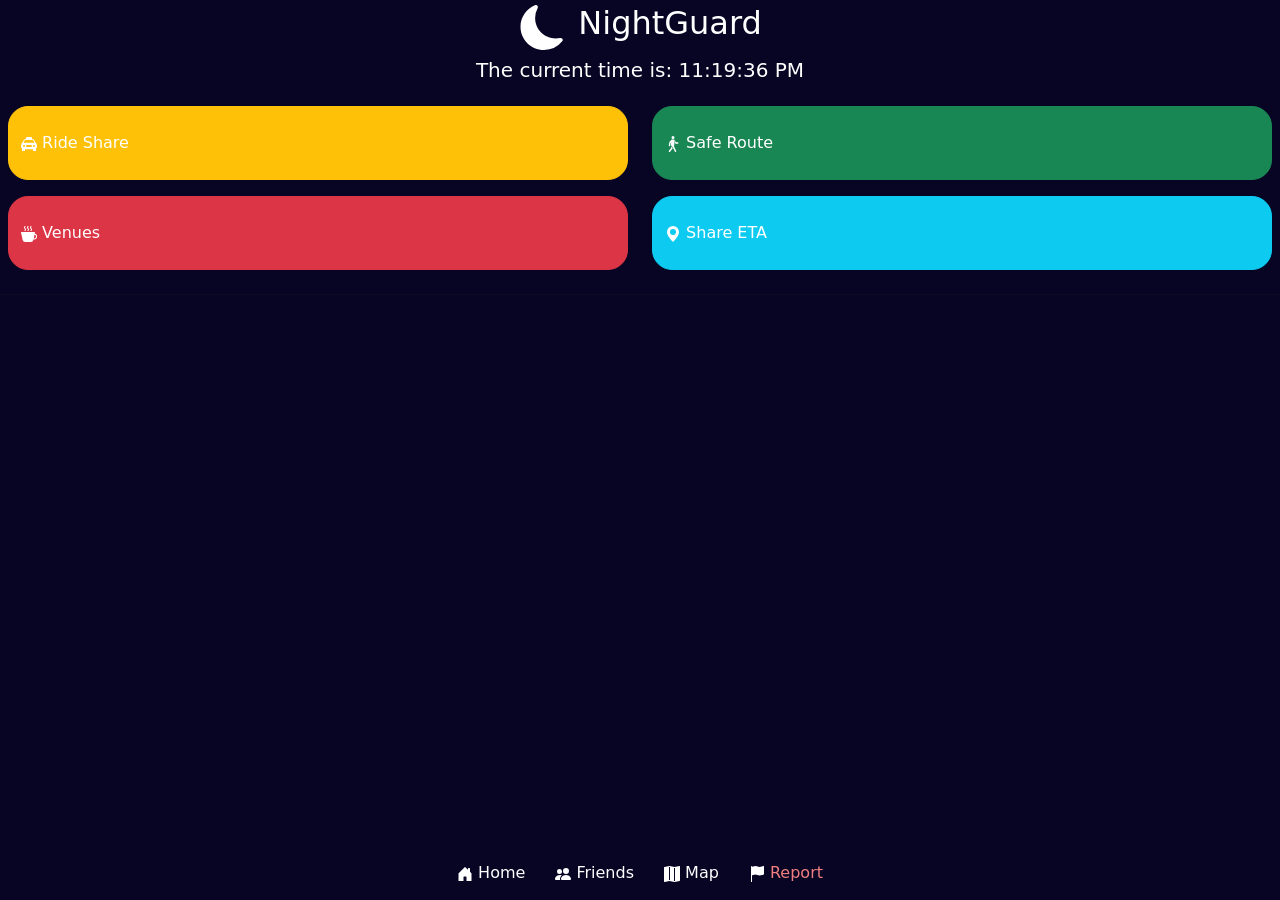
==== index.html @ 29db74e7 "changed name of main.html to index.html" ====
<!DOCTYPE html>
<html lang="en">
<head>
        <meta charset="UTF-8" />
        <meta name="viewport" content="width=device-width, initial-scale=1.0" />

        <!-- Font Awesome (for icons) -->
        <link rel="stylesheet" href="https://cdnjs.cloudflare.com/ajax/libs/font-awesome/6.5.0/css/all.min.css">
        <link href="https://cdn.jsdelivr.net/npm/bootstrap@5.1.1/dist/css/bootstrap.min.css" rel="stylesheet" integrity="sha384-F3w7mX95PdgyTmZZMECAngseQB83DfGTowi0iMjiWaeVhAn4FJkqJByhZMI3AhiU" crossorigin="anonymous">
        <style>
            .navbar-container {
                display: flex;
                justify-content: center;
                width: 100%;
            }

            .navbar a {
                color:white;
                padding:14px 16px;
                text-decoration:none;
            }
            body{
                background-color:#070424;
            }
            .btn{
                color:white;
                text-align:left;
                border-radius: 20px;
            }
            .btn:hover{
                background-color:gray;
                border-color:gray;
                color:white;
            }
            a{
                color:white;
                text-decoration:none;
                margin:15px;
            }
        </style>
    </head>
    <body>
        <!-- <h2 style="color:white; text-align:center; margin-right:600px;"> -->
        <h2 style="color:white; text-align:center">
            <svg style="padding-top:5px" xmlns="http://www.w3.org/2000/svg" width="50" height="50" fill="currentColor" class="bi bi-moon-fill" viewBox="0 0 16 16">
                <path d="M6 .278a.77.77 0 0 1 .08.858 7.2 7.2 0 0 0-.878 3.46c0 4.021 3.278 7.277 7.318 7.277q.792-.001 1.533-.16a.79.79 0 0 1 .81.316.73.73 0 0 1-.031.893A8.35 8.35 0 0 1 8.344 16C3.734 16 0 12.286 0 7.71 0 4.266 2.114 1.312 5.124.06A.75.75 0 0 1 6 .278"/>
            </svg>
            NightGuard
        </h2>
        </h2>
        <h5 style="color:white; text-align:center">
            <p style="color:white">The current time is: <span id="clock"></span></p>
        </h5>
        <div class="d-flex gap-2">            
            <a href="ride.html" type="button" class="container btn btn-warning m-2 py-4 ">
                <svg xmlns="http://www.w3.org/2000/svg" width="16" height="16" fill="currentColor" class="bi bi-taxi-front-fill" viewBox="0 0 16 16">
                    <path d="M6 1a1 1 0 0 0-1 1v1h-.181A2.5 2.5 0 0 0 2.52 4.515l-.792 1.848a.8.8 0 0 1-.38.404c-.5.25-.855.715-.965 1.262L.05 9.708a2.5 2.5 0 0 0-.049.49v.413c0 .814.39 1.543 1 1.997V14.5a.5.5 0 0 0 .5.5h2a.5.5 0 0 0 .5-.5v-1.338c1.292.048 2.745.088 4 .088s2.708-.04 4-.088V14.5a.5.5 0 0 0 .5.5h2a.5.5 0 0 0 .5-.5v-1.892c.61-.454 1-1.183 1-1.997v-.413q0-.248-.049-.49l-.335-1.68a1.8 1.8 0 0 0-.964-1.261.8.8 0 0 1-.381-.404l-.792-1.848A2.5 2.5 0 0 0 11.181 3H11V2a1 1 0 0 0-1-1zM4.309 4h7.382a.5.5 0 0 1 .447.276l.956 1.913a.51.51 0 0 1-.497.731c-.91-.073-3.35-.17-4.597-.17s-3.688.097-4.597.17a.51.51 0 0 1-.497-.731l.956-1.913A.5.5 0 0 1 4.309 4M4 10a1 1 0 1 1-2 0 1 1 0 0 1 2 0m10 0a1 1 0 1 1-2 0 1 1 0 0 1 2 0m-9 0a1 1 0 0 1 1-1h4a1 1 0 1 1 0 2H6a1 1 0 0 1-1-1"/>
                </svg>
                Ride Share
            </a>
            <a href="routes.html" class="container btn btn-success m-2 py-4 ">
                <svg xmlns="http://www.w3.org/2000/svg" width="16" height="16" fill="currentColor" class="bi bi-person-walking" viewBox="0 0 16 16">
                    <path d="M9.5 1.5a1.5 1.5 0 1 1-3 0 1.5 1.5 0 0 1 3 0M6.44 3.752A.75.75 0 0 1 7 3.5h1.445c.742 0 1.32.643 1.243 1.38l-.43 4.083a1.8 1.8 0 0 1-.088.395l-.318.906.213.242a.8.8 0 0 1 .114.175l2 4.25a.75.75 0 1 1-1.357.638l-1.956-4.154-1.68-1.921A.75.75 0 0 1 6 8.96l.138-2.613-.435.489-.464 2.786a.75.75 0 1 1-1.48-.246l.5-3a.75.75 0 0 1 .18-.375l2-2.25Z"/>
                    <path d="M6.25 11.745v-1.418l1.204 1.375.261.524a.8.8 0 0 1-.12.231l-2.5 3.25a.75.75 0 1 1-1.19-.914zm4.22-4.215-.494-.494.205-1.843.006-.067 1.124 1.124h1.44a.75.75 0 0 1 0 1.5H11a.75.75 0 0 1-.531-.22Z"/>
                </svg>
                Safe Route
            </a>

        </div>
        <div class="d-flex gap-2">            
            <a href="venues.html" type="button" class="container btn btn-danger m-2 py-4 ">
                <svg xmlns="http://www.w3.org/2000/svg" width="16" height="16" fill="currentColor" class="bi bi-cup-hot-fill" viewBox="0 0 16 16">
                    <path fill-rule="evenodd" d="M.5 6a.5.5 0 0 0-.488.608l1.652 7.434A2.5 2.5 0 0 0 4.104 16h5.792a2.5 2.5 0 0 0 2.44-1.958l.131-.59a3 3 0 0 0 1.3-5.854l.221-.99A.5.5 0 0 0 13.5 6zM13 12.5a2 2 0 0 1-.316-.025l.867-3.898A2.001 2.001 0 0 1 13 12.5"/>
                    <path d="m4.4.8-.003.004-.014.019a4 4 0 0 0-.204.31 2 2 0 0 0-.141.267c-.026.06-.034.092-.037.103v.004a.6.6 0 0 0 .091.248c.075.133.178.272.308.445l.01.012c.118.158.26.347.37.543.112.2.22.455.22.745 0 .188-.065.368-.119.494a3 3 0 0 1-.202.388 5 5 0 0 1-.253.382l-.018.025-.005.008-.002.002A.5.5 0 0 1 3.6 4.2l.003-.004.014-.019a4 4 0 0 0 .204-.31 2 2 0 0 0 .141-.267c.026-.06.034-.092.037-.103a.6.6 0 0 0-.09-.252A4 4 0 0 0 3.6 2.8l-.01-.012a5 5 0 0 1-.37-.543A1.53 1.53 0 0 1 3 1.5c0-.188.065-.368.119-.494.059-.138.134-.274.202-.388a6 6 0 0 1 .253-.382l.025-.035A.5.5 0 0 1 4.4.8m3 0-.003.004-.014.019a4 4 0 0 0-.204.31 2 2 0 0 0-.141.267c-.026.06-.034.092-.037.103v.004a.6.6 0 0 0 .091.248c.075.133.178.272.308.445l.01.012c.118.158.26.347.37.543.112.2.22.455.22.745 0 .188-.065.368-.119.494a3 3 0 0 1-.202.388 5 5 0 0 1-.253.382l-.018.025-.005.008-.002.002A.5.5 0 0 1 6.6 4.2l.003-.004.014-.019a4 4 0 0 0 .204-.31 2 2 0 0 0 .141-.267c.026-.06.034-.092.037-.103a.6.6 0 0 0-.09-.252A4 4 0 0 0 6.6 2.8l-.01-.012a5 5 0 0 1-.37-.543A1.53 1.53 0 0 1 6 1.5c0-.188.065-.368.119-.494.059-.138.134-.274.202-.388a6 6 0 0 1 .253-.382l.025-.035A.5.5 0 0 1 7.4.8m3 0-.003.004-.014.019a4 4 0 0 0-.204.31 2 2 0 0 0-.141.267c-.026.06-.034.092-.037.103v.004a.6.6 0 0 0 .091.248c.075.133.178.272.308.445l.01.012c.118.158.26.347.37.543.112.2.22.455.22.745 0 .188-.065.368-.119.494a3 3 0 0 1-.202.388 5 5 0 0 1-.252.382l-.019.025-.005.008-.002.002A.5.5 0 0 1 9.6 4.2l.003-.004.014-.019a4 4 0 0 0 .204-.31 2 2 0 0 0 .141-.267c.026-.06.034-.092.037-.103a.6.6 0 0 0-.09-.252A4 4 0 0 0 9.6 2.8l-.01-.012a5 5 0 0 1-.37-.543A1.53 1.53 0 0 1 9 1.5c0-.188.065-.368.119-.494.059-.138.134-.274.202-.388a6 6 0 0 1 .253-.382l.025-.035A.5.5 0 0 1 10.4.8"/>
                </svg>
                Venues
            </a>
            <a href="eta.html" type="button" class="container btn btn-info m-2 py-4">
                <svg xmlns="http://www.w3.org/2000/svg" width="16" height="16" fill="currentColor" class="bi bi-geo-alt-fill" viewBox="0 0 16 16">
                    <path d="M8 16s6-5.686 6-10A6 6 0 0 0 2 6c0 4.314 6 10 6 10m0-7a3 3 0 1 1 0-6 3 3 0 0 1 0 6"/>
                </svg>
                Share ETA
            </a>
        </div>
        <hr>
        <div class="fixed-bottom navbar-container">
            <a href="main.html">
                <svg xmlns="http://www.w3.org/2000/svg" width="16" height="16" fill="currentColor" class="bi bi-house-door-fill" viewBox="0 0 16 16">
                    <path d="M6.5 14.5v-3.505c0-.245.25-.495.5-.495h2c.25 0 .5.25.5.5v3.5a.5.5 0 0 0 .5.5h4a.5.5 0 0 0 .5-.5v-7a.5.5 0 0 0-.146-.354L13 5.793V2.5a.5.5 0 0 0-.5-.5h-1a.5.5 0 0 0-.5.5v1.293L8.354 1.146a.5.5 0 0 0-.708 0l-6 6A.5.5 0 0 0 1.5 7.5v7a.5.5 0 0 0 .5.5h4a.5.5 0 0 0 .5-.5"/>
                </svg>
                Home
            </a>
            <a href="friends.html">            
                <svg xmlns="http://www.w3.org/2000/svg" width="16" height="16" fill="currentColor" class="bi bi-people-fill" viewBox="0 0 16 16">
                    <path d="M7 14s-1 0-1-1 1-4 5-4 5 3 5 4-1 1-1 1zm4-6a3 3 0 1 0 0-6 3 3 0 0 0 0 6m-5.784 6A2.24 2.24 0 0 1 5 13c0-1.355.68-2.75 1.936-3.72A6.3 6.3 0 0 0 5 9c-4 0-5 3-5 4s1 1 1 1zM4.5 8a2.5 2.5 0 1 0 0-5 2.5 2.5 0 0 0 0 5"/>
                </svg>
                Friends
            </a>
            <a href="map.html">
                <svg xmlns="http://www.w3.org/2000/svg" width="16" height="16" fill="currentColor" class="bi bi-map-fill" viewBox="0 0 16 16">
                    <path fill-rule="evenodd" d="M16 .5a.5.5 0 0 0-.598-.49L10.5.99 5.598.01a.5.5 0 0 0-.196 0l-5 1A.5.5 0 0 0 0 1.5v14a.5.5 0 0 0 .598.49l4.902-.98 4.902.98a.5.5 0 0 0 .196 0l5-1A.5.5 0 0 0 16 14.5zM5 14.09V1.11l.5-.1.5.1v12.98l-.402-.08a.5.5 0 0 0-.196 0zm5 .8V1.91l.402.08a.5.5 0 0 0 .196 0L11 1.91v12.98l-.5.1z"/>
                </svg>
                Map
            </a>
            <a href="https://forms.gle/JNuVq4W2t1YSmKzk9">
                <svg xmlns="http://www.w3.org/2000/svg" width="16" height="16" fill="currentColor" class="btn-outline-danger bi bi-flag-fill" viewBox="0 0 16 16">
                    <path d="M14.778.085A.5.5 0 0 1 15 .5V8a.5.5 0 0 1-.314.464L14.5 8l.186.464-.003.001-.006.003-.023.009a12 12 0 0 1-.397.15c-.264.095-.631.223-1.047.35-.816.252-1.879.523-2.71.523-.847 0-1.548-.28-2.158-.525l-.028-.01C7.68 8.71 7.14 8.5 6.5 8.5c-.7 0-1.638.23-2.437.477A20 20 0 0 0 3 9.342V15.5a.5.5 0 0 1-1 0V.5a.5.5 0 0 1 1 0v.282c.226-.079.496-.17.79-.26C4.606.272 5.67 0 6.5 0c.84 0 1.524.277 2.121.519l.043.018C9.286.788 9.828 1 10.5 1c.7 0 1.638-.23 2.437-.477a20 20 0 0 0 1.349-.476l.019-.007.004-.002h.001"/>
                </svg>
                <span style="color:lightcoral">Report</span>
            </a>
        </div>
        <script>
            // Function to update the clock
            function updateClock() {
                const now = new Date();
                // Use toLocaleTimeString() for a user-friendly format based on local settings
                const timeString = now.toLocaleTimeString(); 
                document.getElementById("clock").textContent = timeString;
            }

            // Initial call to display time immediately
            updateClock();

            // Update the time every second (1000 milliseconds)
            setInterval(updateClock, 1000);
        </script>
    </body>
</html>
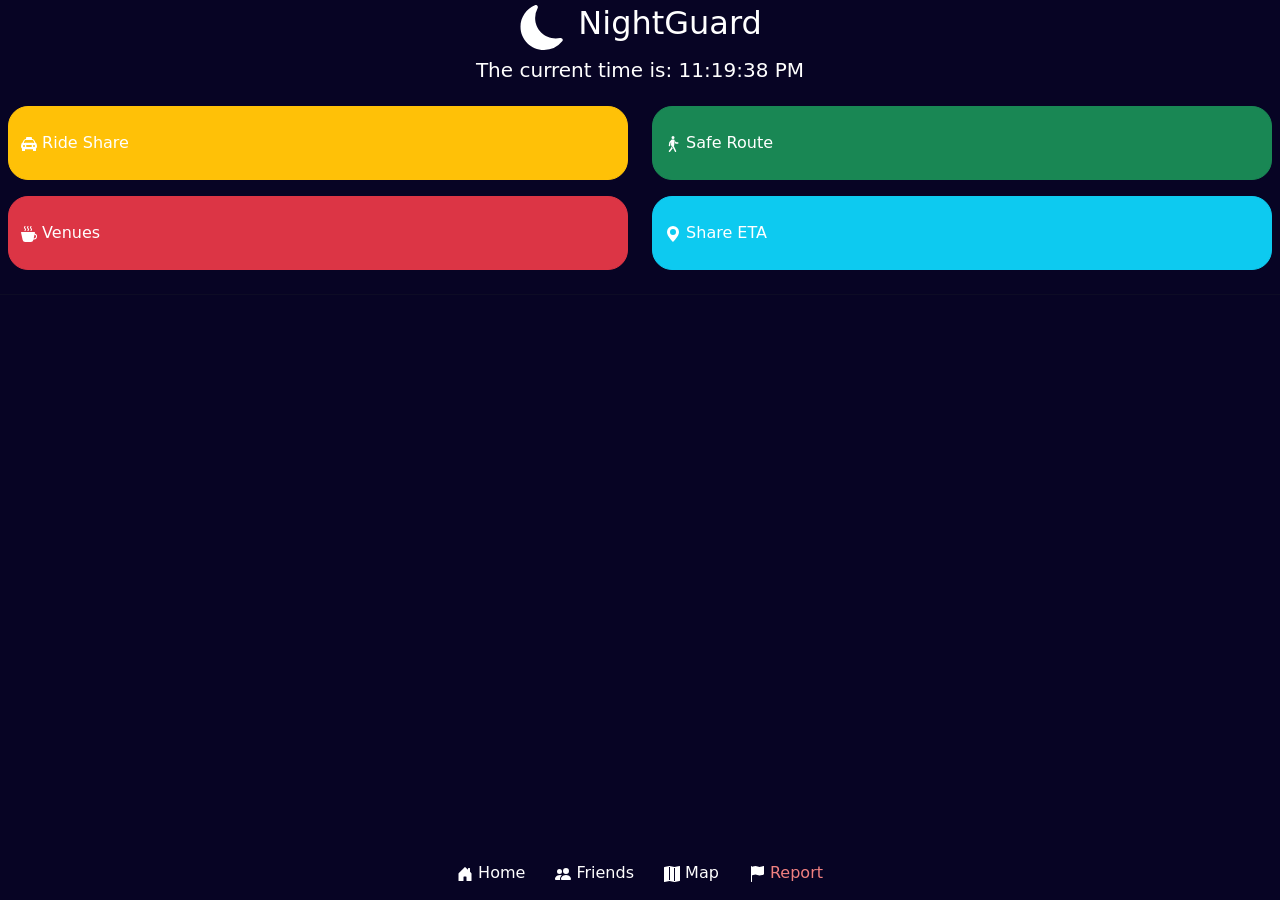
==== commit 6a2382bd: "changed references to main to index." ====
--- a/index.html
+++ b/index.html
@@ -84,7 +84,7 @@
         </div>
         <hr>
         <div class="fixed-bottom navbar-container">
-            <a href="main.html">
+            <a href="index.html">
                 <svg xmlns="http://www.w3.org/2000/svg" width="16" height="16" fill="currentColor" class="bi bi-house-door-fill" viewBox="0 0 16 16">
                     <path d="M6.5 14.5v-3.505c0-.245.25-.495.5-.495h2c.25 0 .5.25.5.5v3.5a.5.5 0 0 0 .5.5h4a.5.5 0 0 0 .5-.5v-7a.5.5 0 0 0-.146-.354L13 5.793V2.5a.5.5 0 0 0-.5-.5h-1a.5.5 0 0 0-.5.5v1.293L8.354 1.146a.5.5 0 0 0-.708 0l-6 6A.5.5 0 0 0 1.5 7.5v7a.5.5 0 0 0 .5.5h4a.5.5 0 0 0 .5-.5"/>
                 </svg>
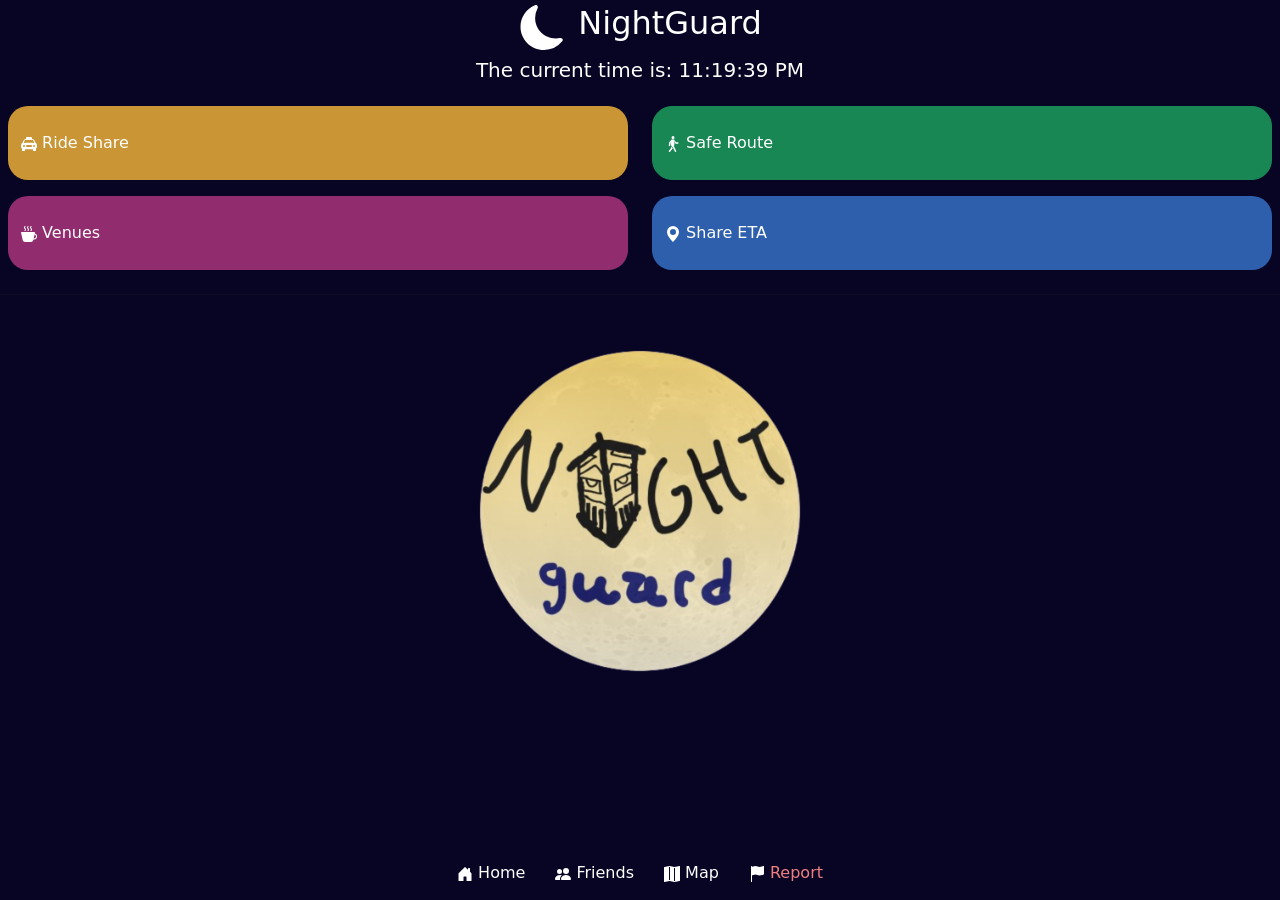
==== commit bd390d45: "change colors + logo" ====
--- a/index.html
+++ b/index.html
@@ -52,7 +52,7 @@
             <p style="color:white">The current time is: <span id="clock"></span></p>
         </h5>
         <div class="d-flex gap-2">            
-            <a href="ride.html" type="button" class="container btn btn-warning m-2 py-4 ">
+            <a style="background-color: rgb(202, 149, 52);"href="ride.html" type="button" class="container btn btn m-2 py-4 ">
                 <svg xmlns="http://www.w3.org/2000/svg" width="16" height="16" fill="currentColor" class="bi bi-taxi-front-fill" viewBox="0 0 16 16">
                     <path d="M6 1a1 1 0 0 0-1 1v1h-.181A2.5 2.5 0 0 0 2.52 4.515l-.792 1.848a.8.8 0 0 1-.38.404c-.5.25-.855.715-.965 1.262L.05 9.708a2.5 2.5 0 0 0-.049.49v.413c0 .814.39 1.543 1 1.997V14.5a.5.5 0 0 0 .5.5h2a.5.5 0 0 0 .5-.5v-1.338c1.292.048 2.745.088 4 .088s2.708-.04 4-.088V14.5a.5.5 0 0 0 .5.5h2a.5.5 0 0 0 .5-.5v-1.892c.61-.454 1-1.183 1-1.997v-.413q0-.248-.049-.49l-.335-1.68a1.8 1.8 0 0 0-.964-1.261.8.8 0 0 1-.381-.404l-.792-1.848A2.5 2.5 0 0 0 11.181 3H11V2a1 1 0 0 0-1-1zM4.309 4h7.382a.5.5 0 0 1 .447.276l.956 1.913a.51.51 0 0 1-.497.731c-.91-.073-3.35-.17-4.597-.17s-3.688.097-4.597.17a.51.51 0 0 1-.497-.731l.956-1.913A.5.5 0 0 1 4.309 4M4 10a1 1 0 1 1-2 0 1 1 0 0 1 2 0m10 0a1 1 0 1 1-2 0 1 1 0 0 1 2 0m-9 0a1 1 0 0 1 1-1h4a1 1 0 1 1 0 2H6a1 1 0 0 1-1-1"/>
                 </svg>
@@ -68,14 +68,14 @@
 
         </div>
         <div class="d-flex gap-2">            
-            <a href="venues.html" type="button" class="container btn btn-danger m-2 py-4 ">
+            <a style="background-color: rgb(145, 45, 110);"href="venues.html" type="button" class="container btn m-2 py-4 ">
                 <svg xmlns="http://www.w3.org/2000/svg" width="16" height="16" fill="currentColor" class="bi bi-cup-hot-fill" viewBox="0 0 16 16">
                     <path fill-rule="evenodd" d="M.5 6a.5.5 0 0 0-.488.608l1.652 7.434A2.5 2.5 0 0 0 4.104 16h5.792a2.5 2.5 0 0 0 2.44-1.958l.131-.59a3 3 0 0 0 1.3-5.854l.221-.99A.5.5 0 0 0 13.5 6zM13 12.5a2 2 0 0 1-.316-.025l.867-3.898A2.001 2.001 0 0 1 13 12.5"/>
                     <path d="m4.4.8-.003.004-.014.019a4 4 0 0 0-.204.31 2 2 0 0 0-.141.267c-.026.06-.034.092-.037.103v.004a.6.6 0 0 0 .091.248c.075.133.178.272.308.445l.01.012c.118.158.26.347.37.543.112.2.22.455.22.745 0 .188-.065.368-.119.494a3 3 0 0 1-.202.388 5 5 0 0 1-.253.382l-.018.025-.005.008-.002.002A.5.5 0 0 1 3.6 4.2l.003-.004.014-.019a4 4 0 0 0 .204-.31 2 2 0 0 0 .141-.267c.026-.06.034-.092.037-.103a.6.6 0 0 0-.09-.252A4 4 0 0 0 3.6 2.8l-.01-.012a5 5 0 0 1-.37-.543A1.53 1.53 0 0 1 3 1.5c0-.188.065-.368.119-.494.059-.138.134-.274.202-.388a6 6 0 0 1 .253-.382l.025-.035A.5.5 0 0 1 4.4.8m3 0-.003.004-.014.019a4 4 0 0 0-.204.31 2 2 0 0 0-.141.267c-.026.06-.034.092-.037.103v.004a.6.6 0 0 0 .091.248c.075.133.178.272.308.445l.01.012c.118.158.26.347.37.543.112.2.22.455.22.745 0 .188-.065.368-.119.494a3 3 0 0 1-.202.388 5 5 0 0 1-.253.382l-.018.025-.005.008-.002.002A.5.5 0 0 1 6.6 4.2l.003-.004.014-.019a4 4 0 0 0 .204-.31 2 2 0 0 0 .141-.267c.026-.06.034-.092.037-.103a.6.6 0 0 0-.09-.252A4 4 0 0 0 6.6 2.8l-.01-.012a5 5 0 0 1-.37-.543A1.53 1.53 0 0 1 6 1.5c0-.188.065-.368.119-.494.059-.138.134-.274.202-.388a6 6 0 0 1 .253-.382l.025-.035A.5.5 0 0 1 7.4.8m3 0-.003.004-.014.019a4 4 0 0 0-.204.31 2 2 0 0 0-.141.267c-.026.06-.034.092-.037.103v.004a.6.6 0 0 0 .091.248c.075.133.178.272.308.445l.01.012c.118.158.26.347.37.543.112.2.22.455.22.745 0 .188-.065.368-.119.494a3 3 0 0 1-.202.388 5 5 0 0 1-.252.382l-.019.025-.005.008-.002.002A.5.5 0 0 1 9.6 4.2l.003-.004.014-.019a4 4 0 0 0 .204-.31 2 2 0 0 0 .141-.267c.026-.06.034-.092.037-.103a.6.6 0 0 0-.09-.252A4 4 0 0 0 9.6 2.8l-.01-.012a5 5 0 0 1-.37-.543A1.53 1.53 0 0 1 9 1.5c0-.188.065-.368.119-.494.059-.138.134-.274.202-.388a6 6 0 0 1 .253-.382l.025-.035A.5.5 0 0 1 10.4.8"/>
                 </svg>
                 Venues
             </a>
-            <a href="eta.html" type="button" class="container btn btn-info m-2 py-4">
+            <a style="background-color: rgb(46, 95, 173);"href="eta.html" type="button" class="container btn btn m-2 py-4">
                 <svg xmlns="http://www.w3.org/2000/svg" width="16" height="16" fill="currentColor" class="bi bi-geo-alt-fill" viewBox="0 0 16 16">
                     <path d="M8 16s6-5.686 6-10A6 6 0 0 0 2 6c0 4.314 6 10 6 10m0-7a3 3 0 1 1 0-6 3 3 0 0 1 0 6"/>
                 </svg>
@@ -83,6 +83,7 @@
             </a>
         </div>
         <hr>
+        <img style="width:400px; height:400px; margin-left:auto; margin-right:auto; display:block" src="images/nightguard-removebg-preview.png">
         <div class="fixed-bottom navbar-container">
             <a href="index.html">
                 <svg xmlns="http://www.w3.org/2000/svg" width="16" height="16" fill="currentColor" class="bi bi-house-door-fill" viewBox="0 0 16 16">
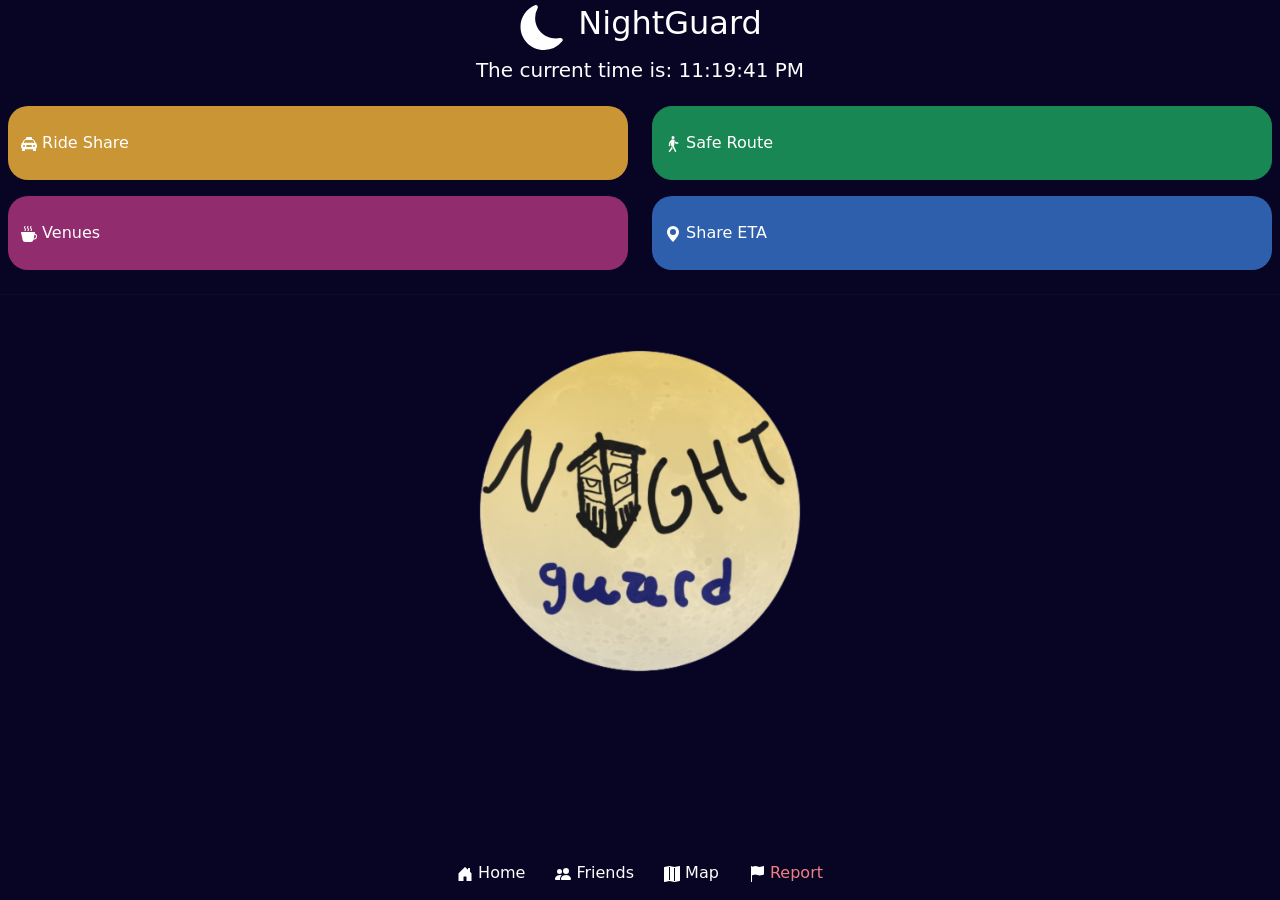
==== commit 2f1c2df0: "random fixes" ====
--- a/index.html
+++ b/index.html
@@ -111,18 +111,12 @@
             </a>
         </div>
         <script>
-            // Function to update the clock
             function updateClock() {
                 const now = new Date();
-                // Use toLocaleTimeString() for a user-friendly format based on local settings
                 const timeString = now.toLocaleTimeString(); 
                 document.getElementById("clock").textContent = timeString;
             }
-
-            // Initial call to display time immediately
             updateClock();
-
-            // Update the time every second (1000 milliseconds)
             setInterval(updateClock, 1000);
         </script>
     </body>
